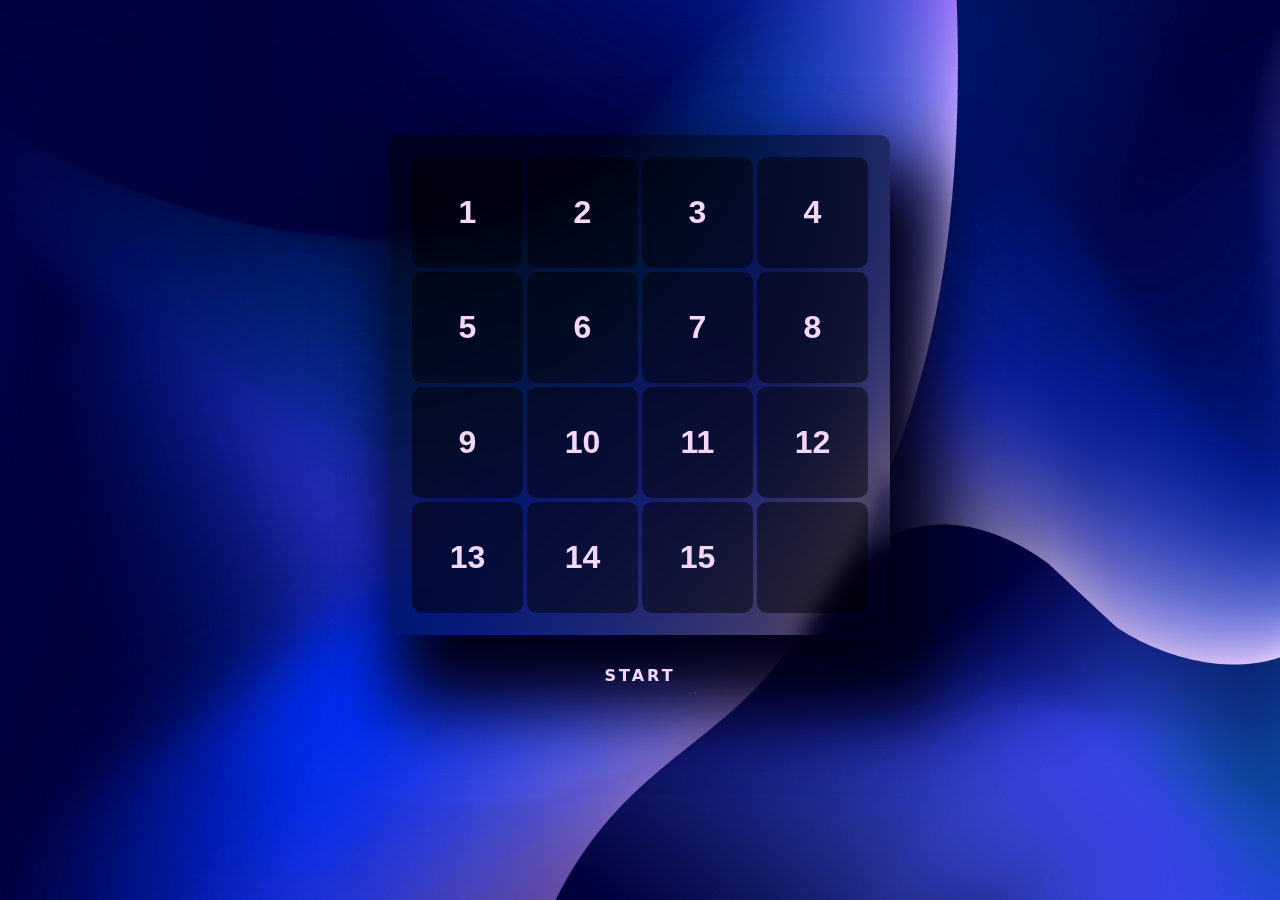
==== index.html @ 204c37d4 "code" ====
<!DOCTYPE html>
<html lang="en">
<head>
    <meta charset="UTF-8">
    <meta name="viewport" content="width=device-width, initial-scale=1.0">
    <title>Puzzle</title>
    <link rel="stylesheet" href="styles.css">
</head>
<body>
    <div class="container"></div>
    <table>
        <tr>
            <th><div class="kocka" id="paratlan">1</div></th>
            <th><div class="kocka">2</div></th>
            <th><div class="kocka" id="paratlan">3</div></th>
            <th><div class="kocka">4</div></th>
          </tr>
          <tr>
            <th><div class="kocka" id="paratlan">5</div></th>
            <th><div class="kocka">6</div></th>
            <th><div class="kocka" id="paratlan">7</div></th>
            <th><div class="kocka">8</div></th>
          </tr>
          <tr>
            <th><div class="kocka" id="paratlan">9</div></th>
            <th><div class="kocka">10</div></th>
            <th><div class="kocka" id="paratlan">11</div></th>
            <th><div class="kocka">12</div></th>
          </tr>
          <tr>
            <th><div class="kocka" id="paratlan">13</div></th>
            <th><div class="kocka">14</div></th>
            <th><div class="kocka" id="paratlan">15</div></th>
            <th><div class="kocka"></div></th>
          </tr>
    </table>
    <a class="submit">
        <span></span>
        <span></span>
        <span></span>
        <span></span>
        Start
      </a>
</body>
</html>
---- styles.css ----
body{
    background: url(asd2.jpg);
    height: 100%;
    margin:0;
    padding:0;
    color: #F4D7F6;
    font-family: sans-serif;
}

table{
    background-color: rgba(0,0,0,.5);
    overflow: hidden;
    backdrop-filter: blur(10px);
    padding: 20px;
    width: 500px;
    height: 500px;
    margin: auto;
    border-radius: 10px;
    border-spacing: 0;
    box-shadow: 25px 50px 70px 25px rgb(2, 0, 26);
}

.kocka{
    cursor: pointer;
    margin-left: auto;
    margin-right: auto;
    font-size: xx-large;
    border-radius: 10px;
    background-color: rgba(0,0,0,.5);
    text-align: center;
    height: 98%;
    width: 98%;
    display: flex;
    justify-content: center;
    align-items: center;
    transition: .15s;
}

.kocka:hover{
    z-index: 1;
    box-shadow: 0px 0px 50px 1px rgb(235, 229, 229);
    height: 101%;
    width: 101%;
    text-shadow: 0px 0px 15px #d821e6;
}

.container {
    height: 15vh; 
    display: flex;
    justify-content: center;
    align-items: center;
}

.submit {
    font-family: system-ui, 'Segoe UI', 'Open Sans', 'Helvetica Neue', sans-serif;
    font-weight: 700;
    position: relative;
    display: inline-block;
    padding: 10px 20px;
    color: #F4D7F6;
    font-size: 16px;
    text-decoration: none;
    text-transform: uppercase;
    overflow: hidden;
    transition: .5s;
    margin-top: 40px;
    letter-spacing: 3px;
    cursor: pointer; 
    position: absolute;
    left: 50%;
    transform: translate(-50%, -50%);
}

.submit:hover {
    background: #f9abff;
    color: #fff;
    border-radius: 5px;
    box-shadow: 0 0 5px #F4D7F6,
                0 0 25px #F4D7F6,
                0 0 50px #F4D7F6,
                0 0 100px #F4D7F6;
}

.submit span {
    position: absolute;
    display: block;
}

.submit span:nth-child(1) {
    top: 0;
    left: -100%;
    width: 100%;
    height: 2px;
    background: linear-gradient(90deg, transparent, #F4D7F6);
    animation: btn-anim1 1s linear infinite;
}

@keyframes btn-anim1 {
0% {
    left: -100%;
}
50%,100% {
    left: 100%;
}
}

.submit span:nth-child(2) {
top: -100%;
right: 0;
width: 2px;
height: 100%;
background: linear-gradient(180deg, transparent, #F4D7F6);
animation: btn-anim2 1s linear infinite;
animation-delay: .25s
}
  
@keyframes btn-anim2 {
0% {
    top: -100%;
}
50%,100% {
    top: 100%;
}
}
  
.submit span:nth-child(3) {
    bottom: 0;
    right: -100%;
    width: 100%;
    height: 2px;
    background: linear-gradient(270deg, transparent, #F4D7F6);
    animation: btn-anim3 1s linear infinite;
    animation-delay: .5s
}
  
@keyframes btn-anim3 {
0% {
    right: -100%;
}
50%,100% {
    right: 100%;
}
}
  
.submit span:nth-child(4) {
    bottom: -100%;
    left: 0;
    width: 2px;
    height: 100%;
    background: linear-gradient(360deg, transparent, #F4D7F6);
    animation: btn-anim4 1s linear infinite;
    animation-delay: .75s
}
  
@keyframes btn-anim4 {
0% {
    bottom: -100%;
}
50%,100% {
    bottom: 100%;
}
}
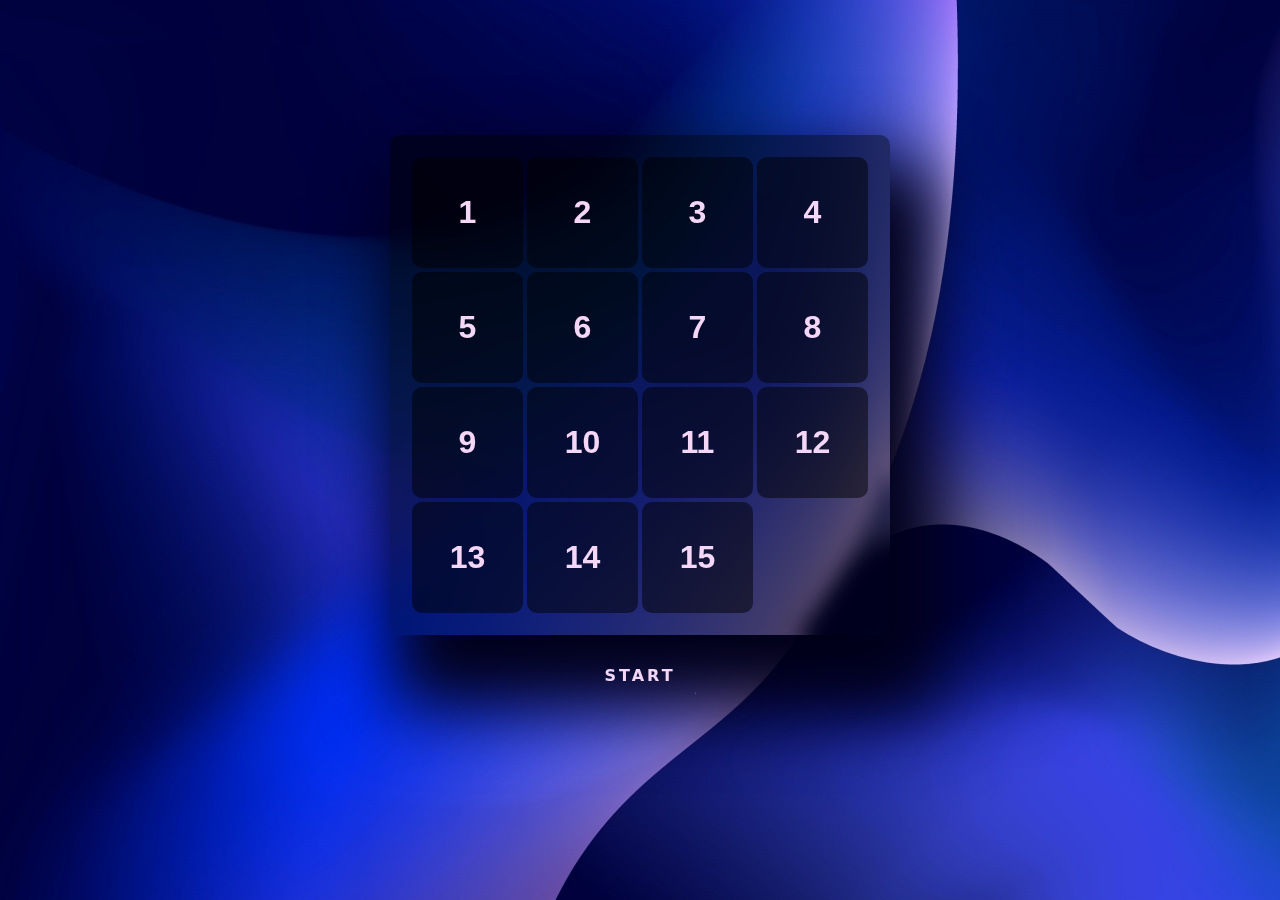
==== commit 5ef74ccf: "Update index.html" ====
--- a/index.html
+++ b/index.html
@@ -31,7 +31,7 @@
             <th><div class="kocka" id="paratlan">13</div></th>
             <th><div class="kocka">14</div></th>
             <th><div class="kocka" id="paratlan">15</div></th>
-            <th><div class="kocka"></div></th>
+            <th><div></div></th>
           </tr>
     </table>
     <a class="submit">
@@ -42,4 +42,4 @@
         Start
       </a>
 </body>
-</html>+</html>
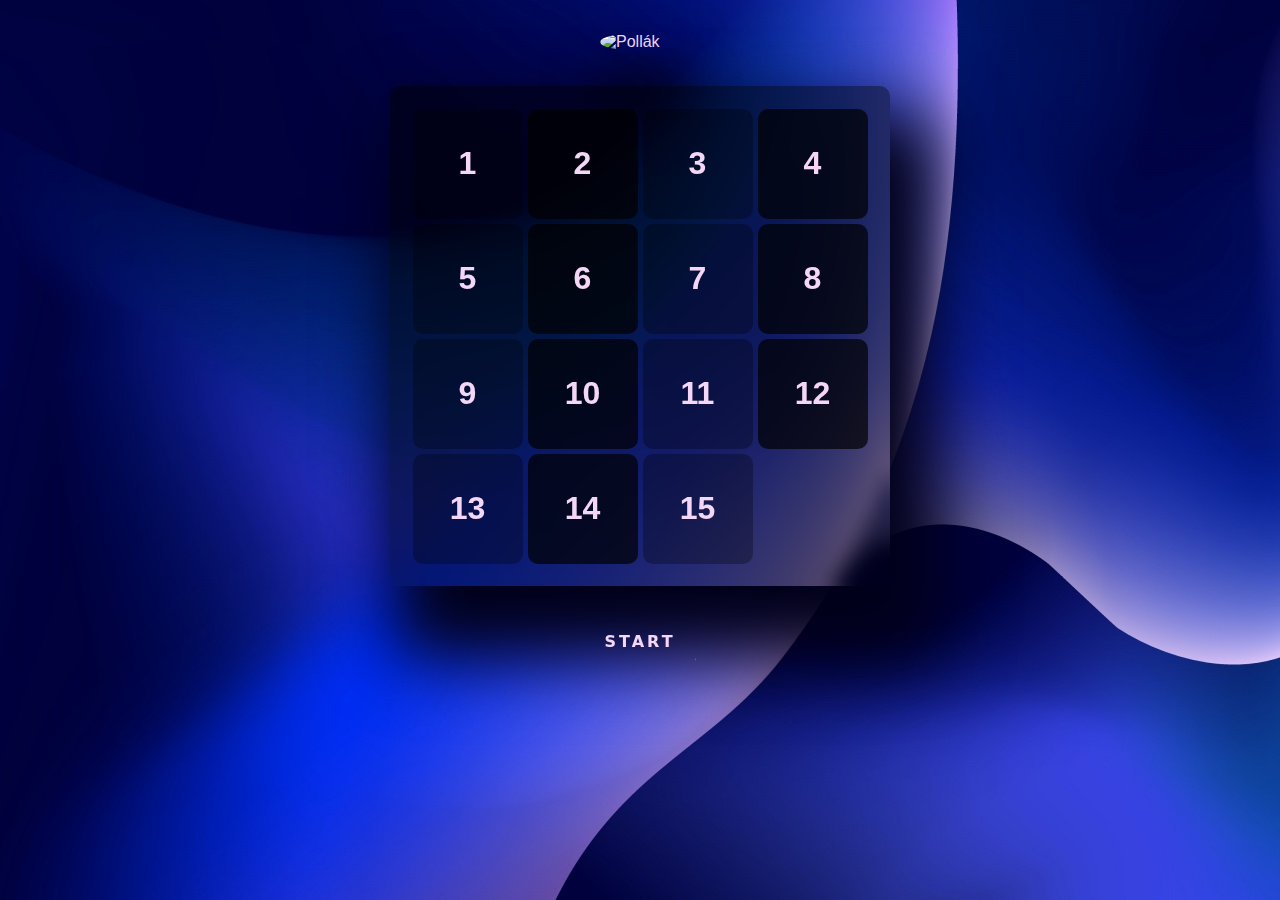
==== commit 41916f33: "Update index.html" ====
--- a/index.html
+++ b/index.html
@@ -8,6 +8,7 @@
 </head>
 <body>
     <div class="container"></div>
+    <img src="bg2.png" alt="Pollák">
     <table>
         <tr>
             <th><div class="kocka" id="paratlan">1</div></th>
@@ -17,7 +18,7 @@
           </tr>
           <tr>
             <th><div class="kocka" id="paratlan">5</div></th>
-            <th><div class="kocka">6</div></th>
+            <th><div class="kocka" >6</div></th>
             <th><div class="kocka" id="paratlan">7</div></th>
             <th><div class="kocka">8</div></th>
           </tr>
--- a/styles.css
+++ b/styles.css
@@ -1,15 +1,24 @@
 body{
     background: url(asd2.jpg);
-    height: 100%;
-    margin:0;
-    padding:0;
+    padding: 0;
     color: #F4D7F6;
     font-family: sans-serif;
 }
 
+img{
+    display: block;
+    margin-left: auto;
+    margin-right: auto;
+    width: 80px;
+    border: none;
+    margin-top: -110px;
+    margin-bottom: 35px;
+    border-radius: 50%;
+    box-shadow: 0px 50px 50px 10px rgb(2, 0, 26);
+}
+
 table{
     background-color: rgba(0,0,0,.5);
-    overflow: hidden;
     backdrop-filter: blur(10px);
     padding: 20px;
     width: 500px;
@@ -26,10 +35,10 @@
     margin-right: auto;
     font-size: xx-large;
     border-radius: 10px;
-    background-color: rgba(0,0,0,.5);
+    background-color: rgba(0,0,0,.7);
     text-align: center;
-    height: 98%;
-    width: 98%;
+    height: 110px;
+    width: 110px;
     display: flex;
     justify-content: center;
     align-items: center;
@@ -38,7 +47,7 @@
 
 .kocka:hover{
     z-index: 1;
-    box-shadow: 0px 0px 50px 1px rgb(235, 229, 229);
+    box-shadow: 0px 0px 10px 1px rgb(235, 229, 229);
     height: 101%;
     width: 101%;
     text-shadow: 0px 0px 15px #d821e6;
@@ -49,6 +58,10 @@
     display: flex;
     justify-content: center;
     align-items: center;
+}
+
+#paratlan{
+    background-color:rgba(0,0,0,.3);
 }
 
 .submit {
@@ -63,7 +76,7 @@
     text-transform: uppercase;
     overflow: hidden;
     transition: .5s;
-    margin-top: 40px;
+    margin-top: 55px;
     letter-spacing: 3px;
     cursor: pointer; 
     position: absolute;
